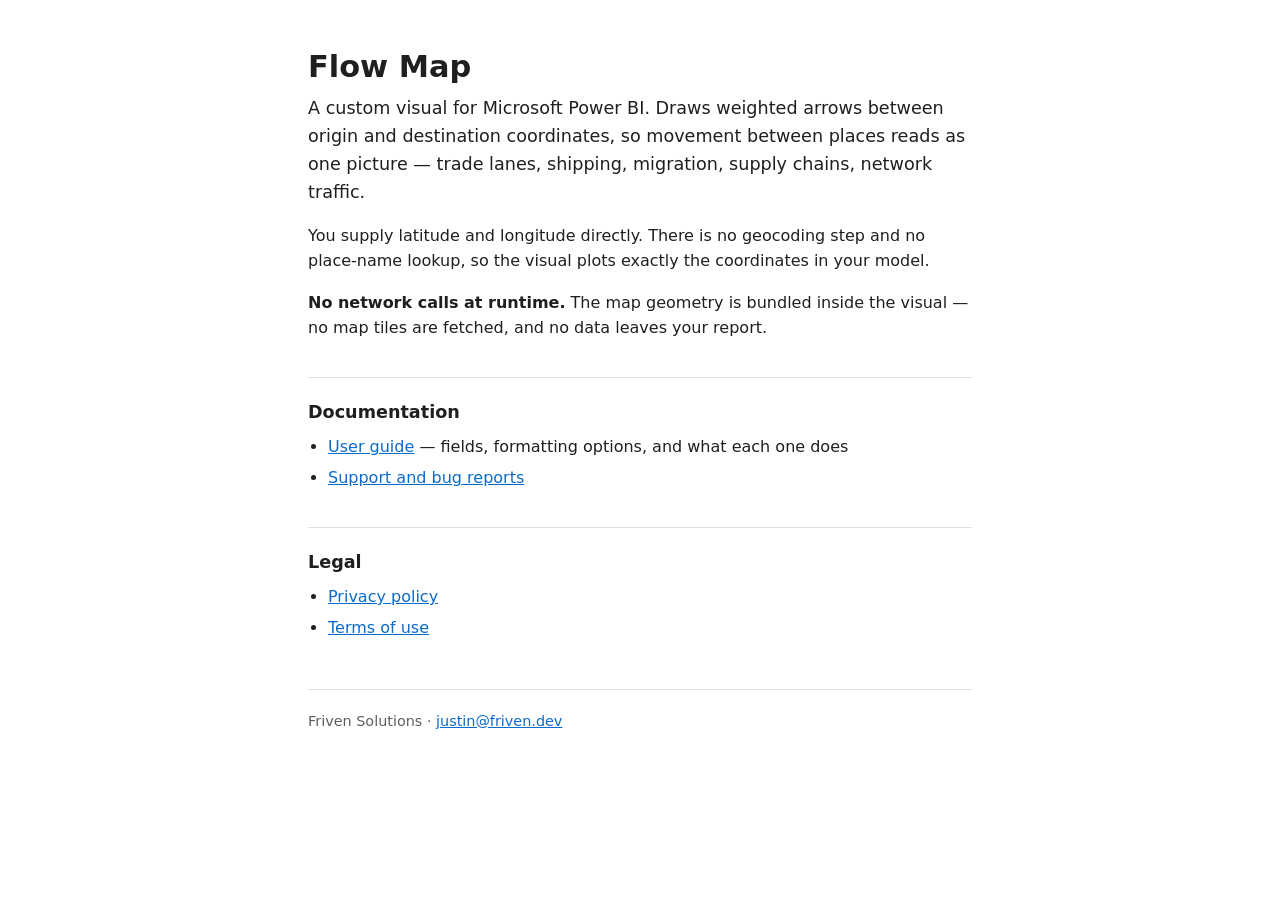
==== index.html @ c265929e "Documentation site for the Flow Map Power BI visual Public site carrying the user guide, privacy pol" ====
<!DOCTYPE html>
<html lang="en">
<head>
<meta charset="utf-8">
<meta name="viewport" content="width=device-width, initial-scale=1">
<title>Flow Map for Power BI</title>
<link rel="stylesheet" href="style.css">
</head>
<body>
<main>
  <h1>Flow Map</h1>
  <p class="lede">A custom visual for Microsoft Power BI. Draws weighted arrows between origin and
  destination coordinates, so movement between places reads as one picture — trade lanes, shipping,
  migration, supply chains, network traffic.</p>

  <p>You supply latitude and longitude directly. There is no geocoding step and no place-name
  lookup, so the visual plots exactly the coordinates in your model.</p>

  <p><strong>No network calls at runtime.</strong> The map geometry is bundled inside the visual —
  no map tiles are fetched, and no data leaves your report.</p>

  <h2>Documentation</h2>
  <ul>
    <li><a href="guide.html">User guide</a> — fields, formatting options, and what each one does</li>
    <li><a href="https://github.com/FrivenSolutions/flow-map-visual-docs/issues">Support and bug reports</a></li>
  </ul>

  <h2>Legal</h2>
  <ul>
    <li><a href="privacy.html">Privacy policy</a></li>
    <li><a href="terms.html">Terms of use</a></li>
  </ul>

  <footer><p>Friven Solutions · <a href="mailto:justin@friven.dev">justin@friven.dev</a></p></footer>
</main>
</body>
</html>
---- style.css ----
:root {
    --ink: #201f1e;
    --muted: #605e5c;
    --rule: #e1dfdd;
    --accent: #0b6bcb;
    --paper: #ffffff;
    --note: #f3f2f1;
}

@media (prefers-color-scheme: dark) {
    :root {
        --ink: #eaeaea;
        --muted: #a9a6a3;
        --rule: #3a3a3a;
        --accent: #5aa9f5;
        --paper: #1b1b1b;
        --note: #262626;
    }
}

* { box-sizing: border-box; }

body {
    margin: 0;
    background: var(--paper);
    color: var(--ink);
    font-family: "Segoe UI", system-ui, -apple-system, Helvetica, Arial, sans-serif;
    font-size: 16px;
    line-height: 1.6;
}

main {
    max-width: 44rem;
    margin: 0 auto;
    padding: 3rem 1.25rem 4rem;
}

h1 {
    font-size: 1.9rem;
    line-height: 1.25;
    margin: 0 0 0.5rem;
}

h2 {
    font-size: 1.1rem;
    margin: 2.25rem 0 0.5rem;
    padding-top: 1.25rem;
    border-top: 1px solid var(--rule);
}

p, ul { margin: 0 0 1rem; }
ul { padding-left: 1.25rem; }
li { margin-bottom: 0.35rem; }

a { color: var(--accent); }
a:hover { text-decoration: none; }

.lede { font-size: 1.1rem; }

.crumb {
    font-size: 0.85rem;
    margin-bottom: 1.5rem;
}

.updated {
    color: var(--muted);
    font-size: 0.9rem;
    margin-bottom: 2rem;
}

.note {
    background: var(--note);
    border-left: 3px solid var(--accent);
    padding: 0.85rem 1rem;
    border-radius: 3px;
}

footer {
    margin-top: 3rem;
    padding-top: 1.25rem;
    border-top: 1px solid var(--rule);
    color: var(--muted);
    font-size: 0.9rem;
}

table {
    width: 100%;
    border-collapse: collapse;
    margin: 0 0 1.25rem;
    font-size: 0.94rem;
}

th, td {
    text-align: left;
    vertical-align: top;
    padding: 0.5rem 0.75rem 0.5rem 0;
    border-bottom: 1px solid var(--rule);
}

th { font-weight: 600; }

h3 {
    font-size: 1rem;
    margin: 1.5rem 0 0.4rem;
}
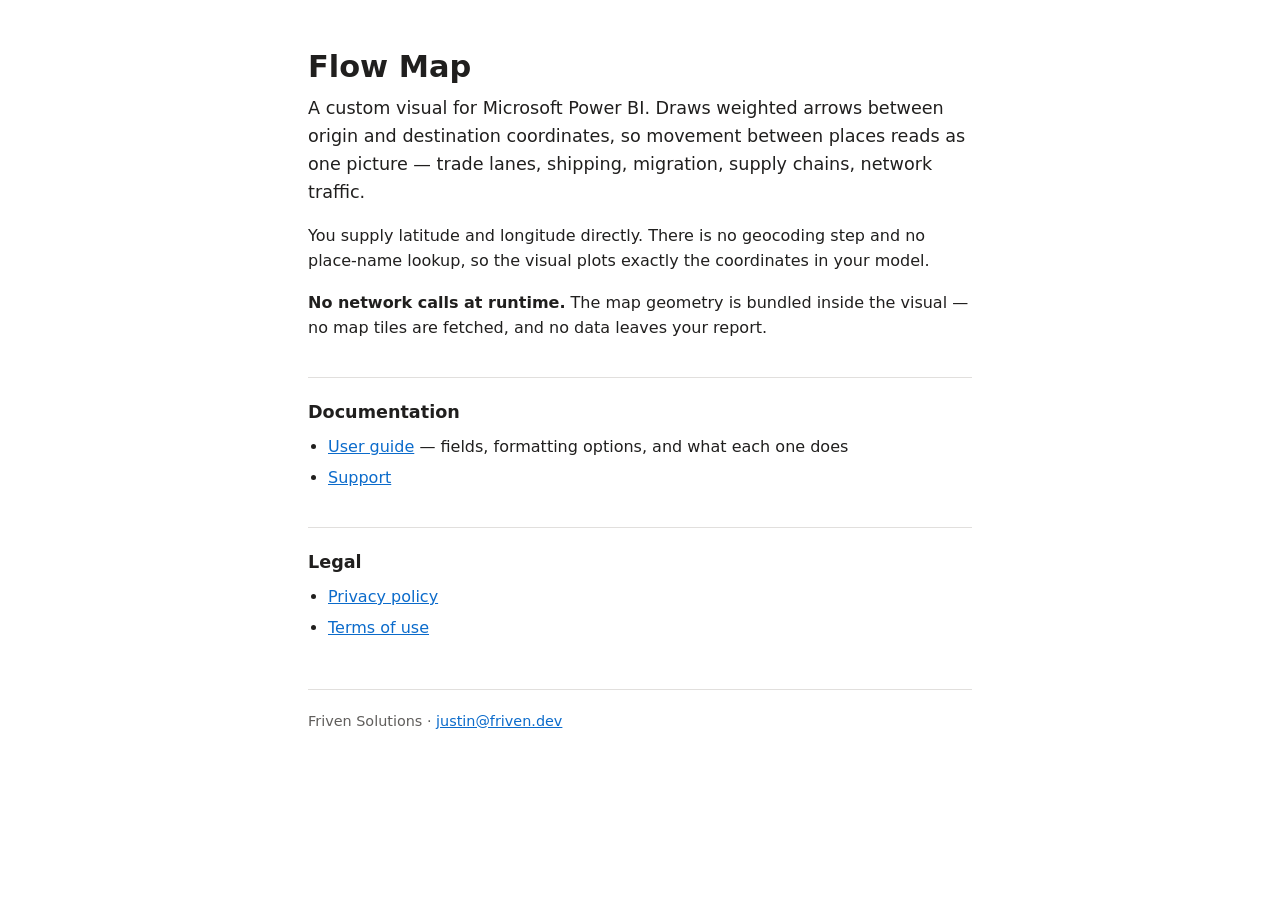
==== commit 3f6c5f4e: "Route support to support@friven.dev A support page rather than a bare mailto:, because Microsoft's p" ====
--- a/index.html
+++ b/index.html
@@ -22,7 +22,7 @@
   <h2>Documentation</h2>
   <ul>
     <li><a href="guide.html">User guide</a> — fields, formatting options, and what each one does</li>
-    <li><a href="https://github.com/FrivenSolutions/flow-map-visual-docs/issues">Support and bug reports</a></li>
+    <li><a href="support.html">Support</a></li>
   </ul>
 
   <h2>Legal</h2>
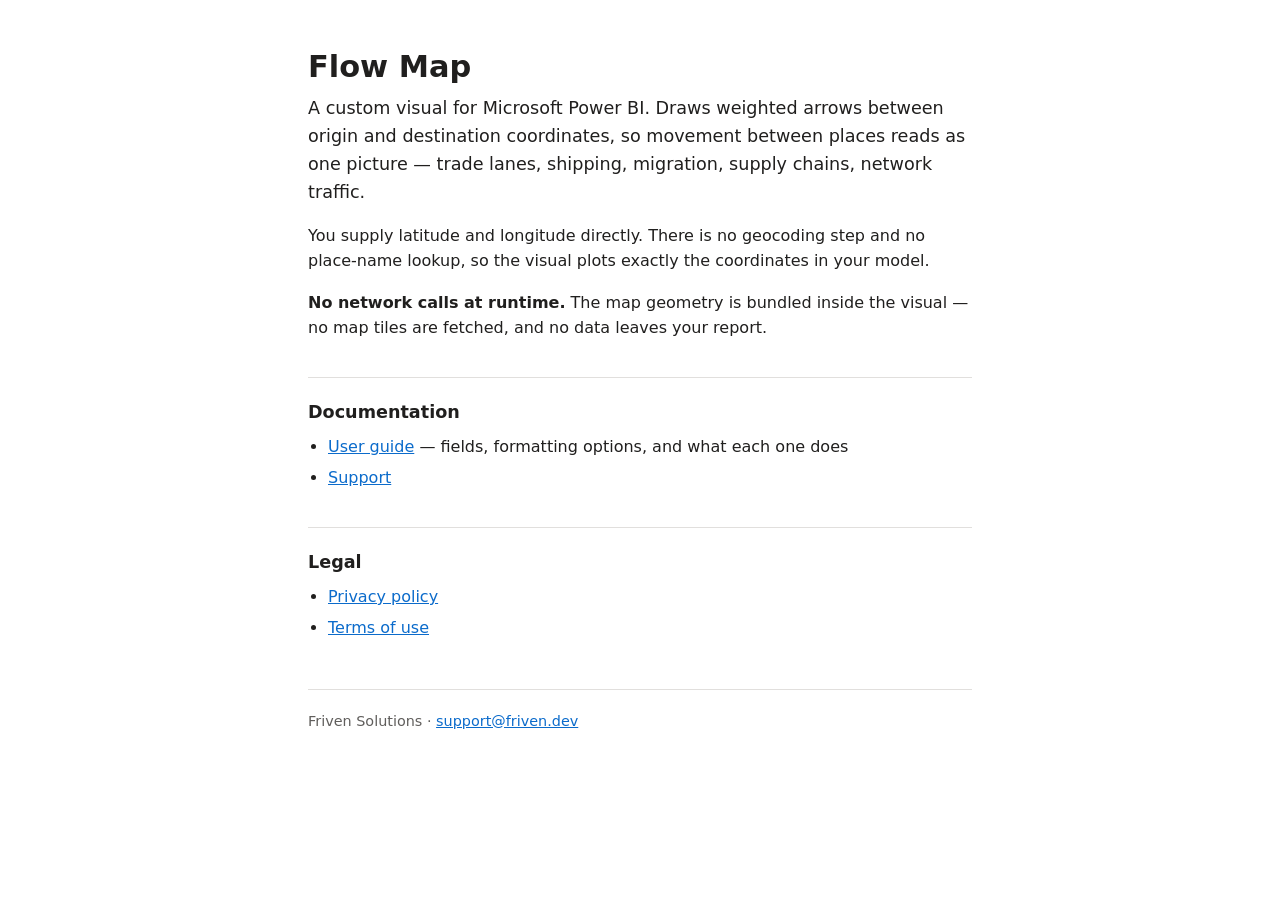
==== commit f26322ff: "Use the support address consistently across the site The guide and landing page still footed with th" ====
--- a/index.html
+++ b/index.html
@@ -31,7 +31,7 @@
     <li><a href="terms.html">Terms of use</a></li>
   </ul>
 
-  <footer><p>Friven Solutions · <a href="mailto:justin@friven.dev">justin@friven.dev</a></p></footer>
+  <footer><p>Friven Solutions · <a href="mailto:support@friven.dev">support@friven.dev</a></p></footer>
 </main>
 </body>
 </html>
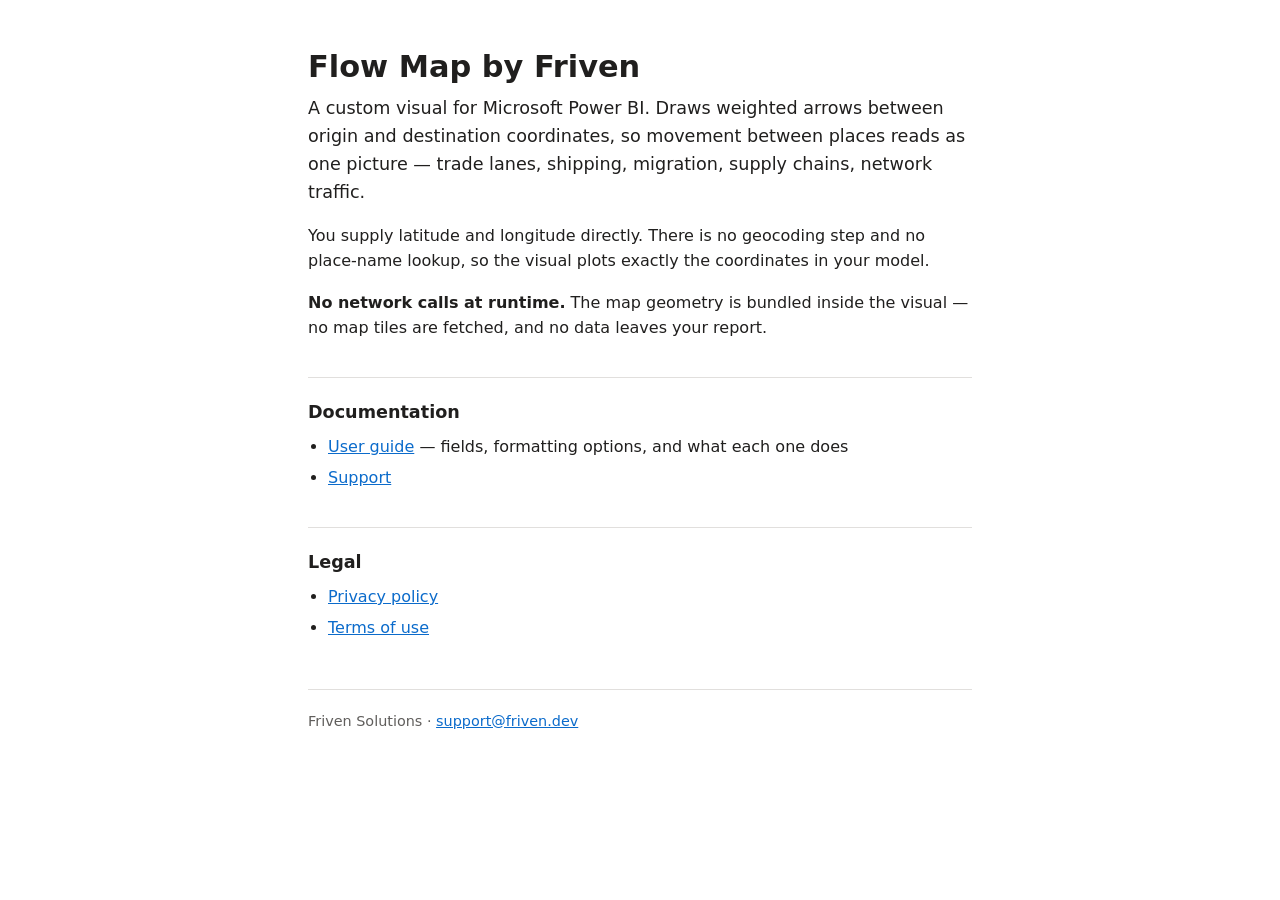
==== commit 20b938db: "Name the site Flow Map by Friven Matches visual.displayName in the package. The bare name is crowded" ====
--- a/index.html
+++ b/index.html
@@ -3,12 +3,12 @@
 <head>
 <meta charset="utf-8">
 <meta name="viewport" content="width=device-width, initial-scale=1">
-<title>Flow Map for Power BI</title>
+<title>Flow Map by Friven — Power BI visual</title>
 <link rel="stylesheet" href="style.css">
 </head>
 <body>
 <main>
-  <h1>Flow Map</h1>
+  <h1>Flow Map by Friven</h1>
   <p class="lede">A custom visual for Microsoft Power BI. Draws weighted arrows between origin and
   destination coordinates, so movement between places reads as one picture — trade lanes, shipping,
   migration, supply chains, network traffic.</p>
